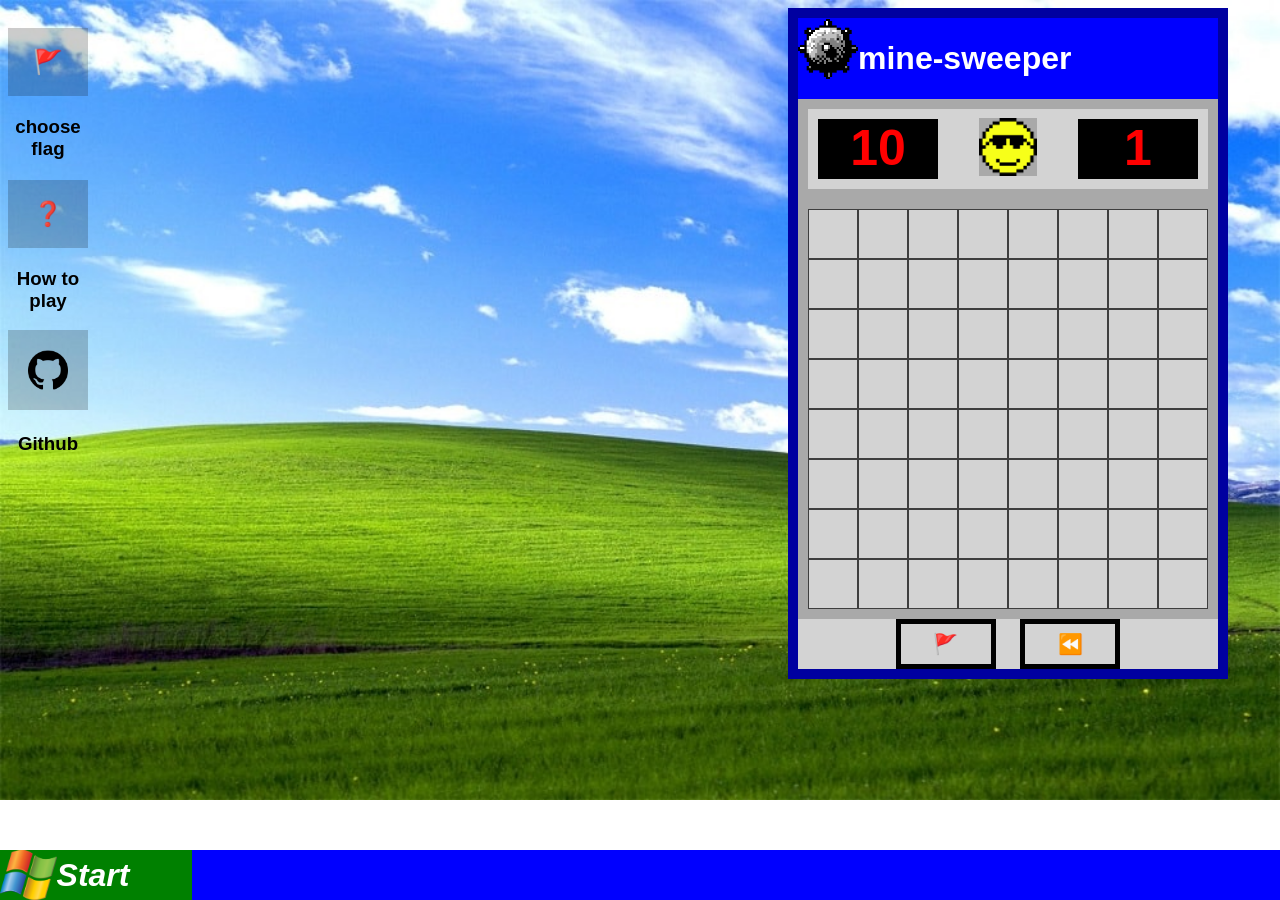
==== index.html @ 87fbbbe6 "add files" ====
<!DOCTYPE html>
    <html lang="en">
    <head>
        <meta charset="UTF-8">
        <meta http-equiv="X-UA-Compatible" 
        content="IE=edge">
        <meta name="viewport" 
        content="width=device-width, initial-scale=1.0">
        <title>Document</title>
        <link rel="stylesheet" href="./assets/styles.css">
        <script src="minesweeper.js" ></script>
    </head>

    <body>
        <div class="programs">
            <div class="program choose-flag">
                <h2>🚩</h2>
                <h3>choose flag </h3>
            </div>

            <div class="program how-to-play">
                <h2>❓</h2>
                <h3>How to play </h3>
            </div>

            <div class="program">
                <a href="" style="text-decoration: none;color: black;">
                    <img src="./assets/git.png" alt="">
                    <h3>Github</h3>
                </a>
            </div>
        </div>


        <div class="board-container">
            <div class="title"><img class="title-img" src="./assets/Minesweeper_1992.webp" alt=""><h1 class="title__title">mine-sweeper</h1></div>
            <div class="mine-left">
                <div id="mines-count">0</div> 
                <a href="" class="restart">
                    <img class="restart-face" src="./assets/smile.png" alt="">
                </a>
                <div id="timer"></div>
            </div>
            <div id="board">
            </div>
            <button id="flag-button">🚩</button>
            <button id="undo">
                ⏪ 
            </button>
        </div>

        <div class="taskbar">
            <div class="windows"><img src="./assets/xp202.png" alt=""> <h1><em>Start</em></h1></div>
            <div class="minesweeper-app"></div>
        </div>

        
        

        <div class="overlay">
            
            <div class="choose">
                <h1>choose flag <span class="close-btn">X</span></h1>
                <button id="flag1">🚩</button>
                <button id="flag2">🏳️</button>
                <button id="flag3">🏴</button>
                <h1>choose bomb</h1>
                <button id="bomb1">💣</button>
                <button id="bomb2">💥</button>
                <button id="bomb3">🧨</button>
            </div>
           
        </div>

        <div class="overlay2">
            <div class="howToPlay">
                <h1>How to Play</h1>
               
                    <p class="howToPlay__line">click on a tile to play, If you click a tile with a mine, you lose</p>
                    <p class="howToPlay__line">the Number in a tile show the number of mines around that tile</p>
                    <p class="howToPlay__line">In this game, there is only 10 mines. Your goal is to click all the tile without the mines inside</p>
                    <p class="howToPlay__line">Mark the tile that you think there posibibly be a bomb to avoid accidentally click with the flag 🚩</p>
                    <p class="howToPlay__line">Click the smiley face to restart the game or the ⏪ to undo</p>
                    
               
                <span class="close-btn2">X</span>
            </div>
            
           
        </div>

    </body>
<script>
   
    var closeX = document.querySelector(".close-btn")
    var closeX2 = document.querySelector(".close-btn2")

    var overlay = document.querySelector(".overlay");
    var overlay2 = document.querySelector(".overlay2");
    var choose  = document.querySelector(".program.choose-flag")
    var howToPlay  = document.querySelector(".program.how-to-play")
    var active = document.querySelectorAll(".active")
    var boardDiv = document.querySelectorAll("#board div")
    var time = 0;
    document.querySelector("#timer").innerHTML =time
   
    setInterval(setTimer,1000)
    function setTimer(){
        time++;
        document.querySelector("#timer").innerHTML =time;
    }
       
    
    choose.onclick = function(){
        
        document.querySelector(".choose").classList.add("active")
        overlay.classList.add("active")
    }

    howToPlay.onclick = function(){
        overlay2.classList.add("active")
        document.querySelector(".howToPlay").classList.add("active")
        
    }

    closeX.onclick = function(){
        overlay.classList.remove("active");
        document.querySelector.bind(document)(".choose.active").classList.remove("active");
    }

    closeX2.onclick = function(){
        overlay2.classList.remove("active");
        document.querySelector.bind(document)(".howToPlay.active").classList.remove("active");
    }
   

</script>
    </html>
---- assets/styles.css ----
body{
    font-family: Arial, Helvetica, sans-serif;
    font-weight: bold;
    text-align: center;
    background-image: url(./Webp.net-compress-image-16.jpg);
    background-repeat: no-repeat;
    background-size: cover;
    display: flex;
    
}
.overlay,.overlay2{
    position: fixed;
    top: 0;
    right: 0;
    bottom: 0;
    left: 0;
    display: flex;
    background-color: rgba(0, 0, 0, 0.2);
    display: none;
}
.overlay.active,.overlay2.active{
    display: flex;
}
.programs{
    width: 30%;
    height: 100%;
}

.program h2{
    padding:20px ;
    background-color: rgba(0, 0, 0, 0.2);
}

.program img{
    padding:20px ;
    height: 40px;
    background-color: rgba(0, 0, 0, 0.2);
}
.board-container{
    margin-left: 700px;
    margin-right: 226px;
    border: 10px rgb(0, 0, 160) solid;
    background-color: lightgray;
}
.title{
    padding-top: 1px;
    margin-top: 0;
    width: 100%;
    background-color: blue;
    display: flex;
    color: white;
}
.mine-left{
    border: 10px solid darkgray;
    display: flex;
    justify-content: space-between;
    align-items: center;
}

#mines-count,#timer{
    background-color: black;
    height: 60px;
    width: 30%;
    color: red;
    text-align: center;
    font-size: 50px;
    border: 10px solid lightgray;
}
.title-img{
    background-color: transparent;
    width: 60px;
    height: 60px;
}
#board{
    width: 400px;
    height: 400px;
    border: 10px solid darkgray;
    background-color: lightgray ;
    display: flex;
    flex-wrap: wrap;
}

#board div{
    width: 48px;
    height: 48px;
    border: 1px solid rgba(33, 33, 33, 0.83);
    font-size: 30px;
    display: flex;
    justify-content: center;
    align-items: center;
}

.tile-clicked{
    background: darkgray;
}

.x1{
    color: blue;
}
.x2{
    color: green;
}
.x3{
    color: red;
}
.x4{
    color: navy;
}
.x5{
    color: brown;
}
.x6{
    color: teal;
}
.x7{
    color: black;
}
.x8{
    color: gray;
}

#flag-button{
    width: 100px;
    height: 50px;
    font-size: 20px;
    background-color: lightgray;
    border: none;
    border: 5px solid black;
}

.restart{
    width: 25%;
    height: 100%;
}
.restart-face{
    height: 58px;
    background-color: darkgray;
    
}



.choose{
    width: 60%;
    margin: 200px;
    border: 1px solid black;
    height: 300px;
    position: fixed;
    background-color: lightgray;
    display: none;
}
.close-btn,.close-btn2{
    position: absolute;
    right: 0;
    padding: 10px 15px;
    top: 0;
    color: white;
    background-color: red;
}
.choose.active{
    display: block;
}

#flag1, #flag2, #flag3,#bomb1, #bomb2, #bomb3{
    margin-left: 20px;
    width: 100px;
    height: 50px;
    font-size: 20px;
    background-color: lightgray;
    border: none;
}

#undo{
    margin-left: 20px;
    width: 100px;
    height: 50px;
    font-size: 20px;
    background-color: lightgray;
    
    border: 5px solid black;
}

#flag1:hover, #flag2:hover, #flag3:hover,#bomb1:hover, #bomb2:hover, #bomb3:hover{
    background-color: black;
}

#flag1, #flag2, #flag3,#bomb1, #bomb2, #bomb3{
    border: 1px solid black;
    border-radius: 10px;
}

.taskbar{
    left: 0;
    height: 50px;
    background-color: blue;
    bottom: 0;
    width: 100%;
    position: fixed;
    display: flex;
    justify-content: flex-start;
   
}

.windows{
    background-color: green;
    height: 100%;
    width: 15%;
    color: white;
    display: flex;
    align-items: center;
}
.windows img{
    height: 100%;
    background-color: green;
    left: 0;
    
}

.howToPlay{
    display: none;
}
.howToPlay.active{
    position: fixed;
    display: flex;
    width: 60%;
    margin: 200px;
    border: 1px solid black;
    background-color: lightgray;
    justify-content: flex-start;
    flex-wrap: wrap;
}
.howToPlay h1{
    text-align: center;
    width: 100%;
}
.howToPlay__list{
    
    list-style-type: none;
}
.howToPlay__line{
    padding: 6px 12px;

}
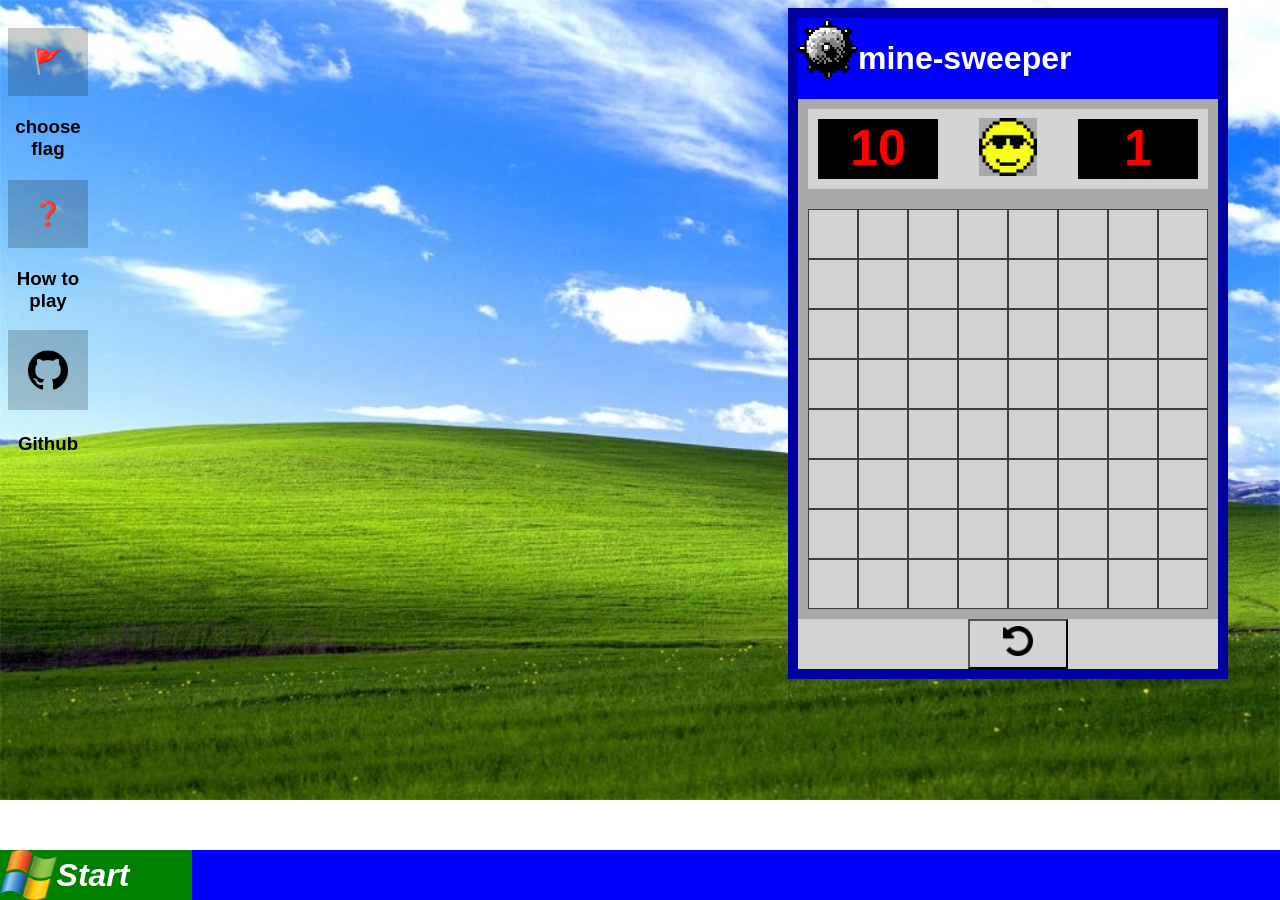
==== commit 32e8eb41: "change change change" ====
--- a/index.html
+++ b/index.html
@@ -6,7 +6,7 @@
         content="IE=edge">
         <meta name="viewport" 
         content="width=device-width, initial-scale=1.0">
-        <title>Document</title>
+        <title>minesweeper</title>
         <link rel="stylesheet" href="./assets/styles.css">
         <script src="minesweeper.js" ></script>
     </head>
@@ -24,7 +24,7 @@
             </div>
 
             <div class="program">
-                <a href="" style="text-decoration: none;color: black;">
+                <a href="https://github.com/tainguynnn/minesweeper" style="text-decoration: none;color: black;">
                     <img src="./assets/git.png" alt="">
                     <h3>Github</h3>
                 </a>
@@ -45,7 +45,7 @@
             </div>
             <button id="flag-button">🚩</button>
             <button id="undo">
-                ⏪ 
+                <img class="undo-img" src="./assets/undo.png" alt=""> 
             </button>
         </div>
 
@@ -79,7 +79,7 @@
                     <p class="howToPlay__line">click on a tile to play, If you click a tile with a mine, you lose</p>
                     <p class="howToPlay__line">the Number in a tile show the number of mines around that tile</p>
                     <p class="howToPlay__line">In this game, there is only 10 mines. Your goal is to click all the tile without the mines inside</p>
-                    <p class="howToPlay__line">Mark the tile that you think there posibibly be a bomb to avoid accidentally click with the flag 🚩</p>
+                    <p class="howToPlay__line">Mark the tile that you think there posibibly be a bomb to avoid accidentally click with the flag 🚩using right click</p>
                     <p class="howToPlay__line">Click the smiley face to restart the game or the ⏪ to undo</p>
                     
                
@@ -91,10 +91,8 @@
 
     </body>
 <script>
-   
     var closeX = document.querySelector(".close-btn")
     var closeX2 = document.querySelector(".close-btn2")
-
     var overlay = document.querySelector(".overlay");
     var overlay2 = document.querySelector(".overlay2");
     var choose  = document.querySelector(".program.choose-flag")
@@ -102,12 +100,14 @@
     var active = document.querySelectorAll(".active")
     var boardDiv = document.querySelectorAll("#board div")
     var time = 0;
-    document.querySelector("#timer").innerHTML =time
-   
+    var mineCount = document.getElementById("mines-count")
+    document.querySelector("#timer").innerHTML = time
     setInterval(setTimer,1000)
     function setTimer(){
+        if(mineCount != "won"){
         time++;
-        document.querySelector("#timer").innerHTML =time;
+        }
+        document.querySelector("#timer").innerHTML = time;
     }
        
     
@@ -135,4 +135,4 @@
    
 
 </script>
-    </html>+    </html>
--- a/assets/styles.css
+++ b/assets/styles.css
@@ -22,7 +22,6 @@
     display: flex;
 }
 .programs{
-    width: 30%;
     height: 100%;
 }
 
@@ -126,6 +125,7 @@
     background-color: lightgray;
     border: none;
     border: 5px solid black;
+    display: none;
 }
 
 .restart{
@@ -177,7 +177,6 @@
     font-size: 20px;
     background-color: lightgray;
     
-    border: 5px solid black;
 }
 
 #flag1:hover, #flag2:hover, #flag3:hover,#bomb1:hover, #bomb2:hover, #bomb3:hover{
@@ -189,6 +188,11 @@
     border-radius: 10px;
 }
 
+.undo-img{
+    height: 30px;
+    width: 30px;
+}
+
 .taskbar{
     left: 0;
     height: 50px;
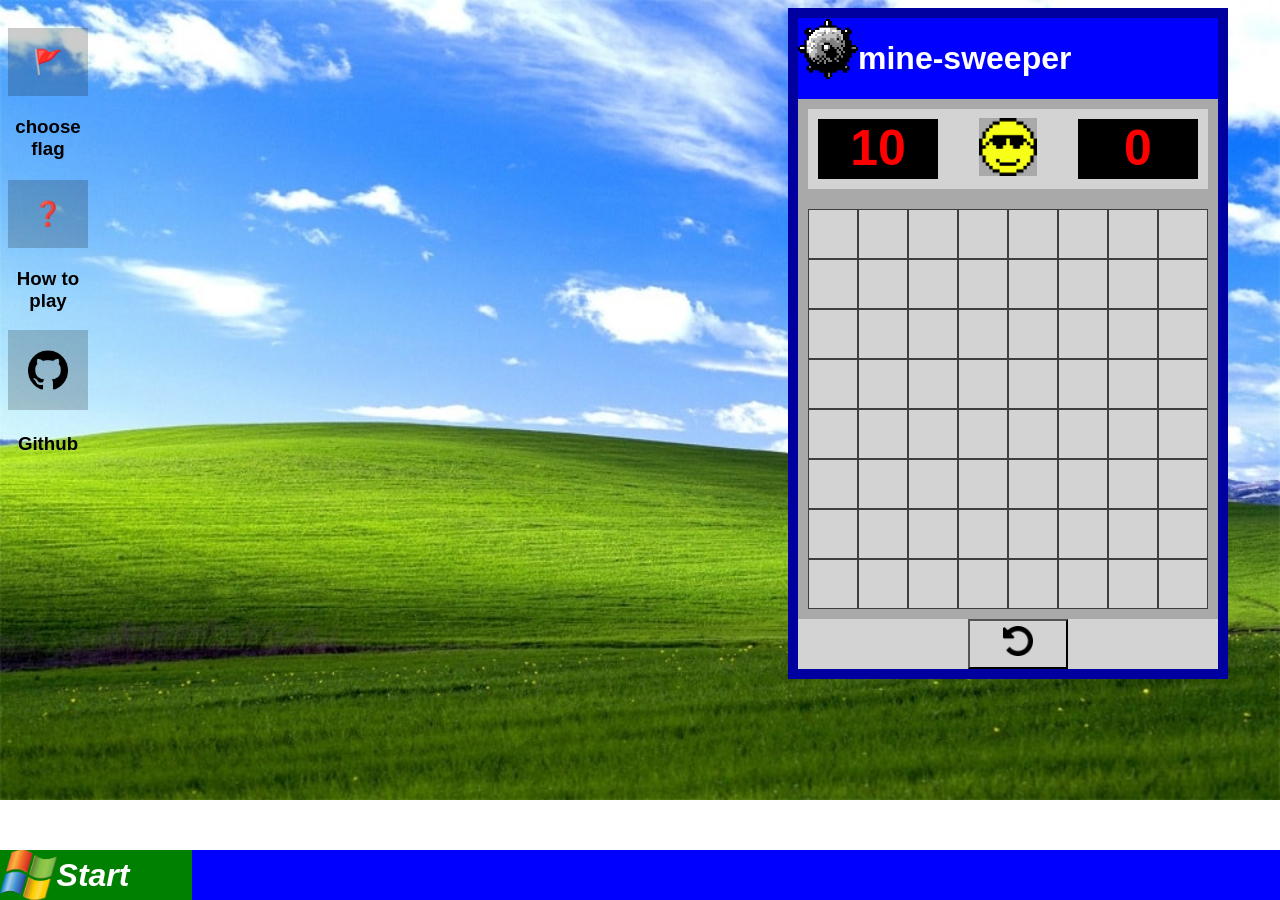
==== commit 1e8c74f8: "ok" ====
--- a/index.html
+++ b/index.html
@@ -1,138 +1,145 @@
-    <!DOCTYPE html>
-    <html lang="en">
-    <head>
-        <meta charset="UTF-8">
-        <meta http-equiv="X-UA-Compatible" 
-        content="IE=edge">
-        <meta name="viewport" 
-        content="width=device-width, initial-scale=1.0">
-        <title>minesweeper</title>
-        <link rel="stylesheet" href="./assets/styles.css">
-        <script src="minesweeper.js" ></script>
-    </head>
+<!DOCTYPE html>
+<html lang="en">
 
-    <body>
-        <div class="programs">
-            <div class="program choose-flag">
-                <h2>🚩</h2>
-                <h3>choose flag </h3>
-            </div>
+<head>
+    <meta charset="UTF-8">
+    <meta http-equiv="X-UA-Compatible" content="IE=edge">
+    <meta name="viewport" content="width=device-width, initial-scale=1.0">
+    <title>minesweeper</title>
+    <link rel="stylesheet" href="./assets/styles.css">
+    <script src="minesweeper.js"></script>
+    <link rel="icon"
+        href="https://d2t1xqejof9utc.cloudfront.net/screenshots/pics/8f3b33a3ca5bc41d0e86a72f274306d8/large.png"
+        type="image/x-icon">
+</head>
 
-            <div class="program how-to-play">
-                <h2>❓</h2>
-                <h3>How to play </h3>
-            </div>
+<body>
+    <div class="programs">
+        <div class="program choose-flag">
+            <h2>🚩</h2>
+            <h3>choose flag </h3>
+        </div>
 
-            <div class="program">
-                <a href="https://github.com/tainguynnn/minesweeper" style="text-decoration: none;color: black;">
-                    <img src="./assets/git.png" alt="">
-                    <h3>Github</h3>
-                </a>
-            </div>
+        <div class="program how-to-play">
+            <h2>❓</h2>
+            <h3>How to play </h3>
+        </div>
+
+        <div class="program">
+            <a href="https://github.com/tainguynnn/minesweeper" style="text-decoration: none;color: black;">
+                <img src="./assets/git.png" alt="">
+                <h3>Github</h3>
+            </a>
+        </div>
+    </div>
+
+
+    <div class="board-container">
+        <div class="title"><img class="title-img" src="./assets/Minesweeper_1992.webp" alt="">
+            <h1 class="title__title">mine-sweeper</h1>
+        </div>
+        <div class="mine-left">
+            <div id="mines-count">0</div>
+            <a href="" class="restart">
+                <img class="restart-face" src="./assets/smile.png" alt="">
+            </a>
+            <div id="timer"></div>
+        </div>
+        <div id="board">
+        </div>
+        <button id="flag-button">🚩</button>
+        <button id="undo">
+            <img class="undo-img" src="./assets/undo.png" alt="">
+        </button>
+    </div>
+
+    <div class="taskbar">
+        <div class="windows"><img src="./assets/xp202.png" alt="">
+            <h1><em>Start</em></h1>
+        </div>
+        <div class="minesweeper-app"></div>
+    </div>
+
+
+
+
+    <div class="overlay">
+
+        <div class="choose">
+            <h1>choose flag <span class="close-btn">X</span></h1>
+            <button id="flag1">🚩</button>
+            <button id="flag2">🏳️</button>
+            <button id="flag3">🏴</button>
+            <h1>choose bomb</h1>
+            <button id="bomb1">💣</button>
+            <button id="bomb2">💥</button>
+            <button id="bomb3">🧨</button>
+        </div>
+
+    </div>
+
+    <div class="overlay2">
+        <div class="howToPlay">
+            <h1>How to Play</h1>
+
+            <p class="howToPlay__line">click on a tile to play, If you click a tile with a mine, you lose</p>
+            <p class="howToPlay__line">the Number in a tile show the number of mines around that tile</p>
+            <p class="howToPlay__line">In this game, there is only 10 mines. Your goal is to click all the tile without
+                the mines inside</p>
+            <p class="howToPlay__line">Mark the tile that you think there posibibly be a bomb to avoid accidentally
+                click with the flag 🚩using right click</p>
+            <p class="howToPlay__line">Click the smiley face to restart the game or the ⏪ to undo</p>
+
+
+            <span class="close-btn2">X</span>
         </div>
 
 
-        <div class="board-container">
-            <div class="title"><img class="title-img" src="./assets/Minesweeper_1992.webp" alt=""><h1 class="title__title">mine-sweeper</h1></div>
-            <div class="mine-left">
-                <div id="mines-count">0</div> 
-                <a href="" class="restart">
-                    <img class="restart-face" src="./assets/smile.png" alt="">
-                </a>
-                <div id="timer"></div>
-            </div>
-            <div id="board">
-            </div>
-            <button id="flag-button">🚩</button>
-            <button id="undo">
-                <img class="undo-img" src="./assets/undo.png" alt=""> 
-            </button>
-        </div>
+    </div>
 
-        <div class="taskbar">
-            <div class="windows"><img src="./assets/xp202.png" alt=""> <h1><em>Start</em></h1></div>
-            <div class="minesweeper-app"></div>
-        </div>
-
-        
-        
-
-        <div class="overlay">
-            
-            <div class="choose">
-                <h1>choose flag <span class="close-btn">X</span></h1>
-                <button id="flag1">🚩</button>
-                <button id="flag2">🏳️</button>
-                <button id="flag3">🏴</button>
-                <h1>choose bomb</h1>
-                <button id="bomb1">💣</button>
-                <button id="bomb2">💥</button>
-                <button id="bomb3">🧨</button>
-            </div>
-           
-        </div>
-
-        <div class="overlay2">
-            <div class="howToPlay">
-                <h1>How to Play</h1>
-               
-                    <p class="howToPlay__line">click on a tile to play, If you click a tile with a mine, you lose</p>
-                    <p class="howToPlay__line">the Number in a tile show the number of mines around that tile</p>
-                    <p class="howToPlay__line">In this game, there is only 10 mines. Your goal is to click all the tile without the mines inside</p>
-                    <p class="howToPlay__line">Mark the tile that you think there posibibly be a bomb to avoid accidentally click with the flag 🚩using right click</p>
-                    <p class="howToPlay__line">Click the smiley face to restart the game or the ⏪ to undo</p>
-                    
-               
-                <span class="close-btn2">X</span>
-            </div>
-            
-           
-        </div>
-
-    </body>
+</body>
 <script>
+    //  sau cùng
     var closeX = document.querySelector(".close-btn")
     var closeX2 = document.querySelector(".close-btn2")
     var overlay = document.querySelector(".overlay");
     var overlay2 = document.querySelector(".overlay2");
-    var choose  = document.querySelector(".program.choose-flag")
-    var howToPlay  = document.querySelector(".program.how-to-play")
+    var choose = document.querySelector(".program.choose-flag")
+    var howToPlay = document.querySelector(".program.how-to-play")
     var active = document.querySelectorAll(".active")
     var boardDiv = document.querySelectorAll("#board div")
     var time = 0;
     var mineCount = document.getElementById("mines-count")
     document.querySelector("#timer").innerHTML = time
-    setInterval(setTimer,1000)
-    function setTimer(){
-        if(mineCount != "won"){
-        time++;
+    setInterval(setTimer, 1000)
+    function setTimer() {
+        if (mineCount != "won") {
+            time++;
         }
         document.querySelector("#timer").innerHTML = time;
     }
-       
-    
-    choose.onclick = function(){
-        
+
+    choose.onclick = function () {
         document.querySelector(".choose").classList.add("active")
         overlay.classList.add("active")
     }
 
-    howToPlay.onclick = function(){
+    howToPlay.onclick = function () {
         overlay2.classList.add("active")
         document.querySelector(".howToPlay").classList.add("active")
-        
     }
 
-    closeX.onclick = function(){
+    closeX.onclick = function () {
         overlay.classList.remove("active");
         document.querySelector.bind(document)(".choose.active").classList.remove("active");
     }
 
-    closeX2.onclick = function(){
+    closeX2.onclick = function () {
         overlay2.classList.remove("active");
         document.querySelector.bind(document)(".howToPlay.active").classList.remove("active");
     }
-   
+
 
 </script>
-    </html>
+
+</html>
--- a/assets/styles.css
+++ b/assets/styles.css
@@ -1,4 +1,4 @@
-body{
+body {
     font-family: Arial, Helvetica, sans-serif;
     font-weight: bold;
     text-align: center;
@@ -6,9 +6,10 @@
     background-repeat: no-repeat;
     background-size: cover;
     display: flex;
-    
-}
-.overlay,.overlay2{
+}
+
+.overlay,
+.overlay2 {
     position: fixed;
     top: 0;
     right: 0;
@@ -18,30 +19,35 @@
     background-color: rgba(0, 0, 0, 0.2);
     display: none;
 }
-.overlay.active,.overlay2.active{
-    display: flex;
-}
-.programs{
-    height: 100%;
-}
-
-.program h2{
-    padding:20px ;
+
+.overlay.active,
+.overlay2.active {
+    display: flex;
+}
+
+.programs {
+    height: 100%;
+}
+
+.program h2 {
+    padding: 20px;
     background-color: rgba(0, 0, 0, 0.2);
 }
 
-.program img{
-    padding:20px ;
+.program img {
+    padding: 20px;
     height: 40px;
     background-color: rgba(0, 0, 0, 0.2);
 }
-.board-container{
+
+.board-container {
     margin-left: 700px;
     margin-right: 226px;
     border: 10px rgb(0, 0, 160) solid;
     background-color: lightgray;
 }
-.title{
+
+.title {
     padding-top: 1px;
     margin-top: 0;
     width: 100%;
@@ -49,14 +55,16 @@
     display: flex;
     color: white;
 }
-.mine-left{
+
+.mine-left {
     border: 10px solid darkgray;
     display: flex;
     justify-content: space-between;
     align-items: center;
 }
 
-#mines-count,#timer{
+#mines-count,
+#timer {
     background-color: black;
     height: 60px;
     width: 30%;
@@ -65,21 +73,23 @@
     font-size: 50px;
     border: 10px solid lightgray;
 }
-.title-img{
+
+.title-img {
     background-color: transparent;
     width: 60px;
     height: 60px;
 }
-#board{
+
+#board {
     width: 400px;
     height: 400px;
     border: 10px solid darkgray;
-    background-color: lightgray ;
+    background-color: lightgray;
     display: flex;
     flex-wrap: wrap;
 }
 
-#board div{
+#board div {
     width: 48px;
     height: 48px;
     border: 1px solid rgba(33, 33, 33, 0.83);
@@ -89,36 +99,43 @@
     align-items: center;
 }
 
-.tile-clicked{
+.tile-clicked {
     background: darkgray;
 }
 
-.x1{
+.x1 {
     color: blue;
 }
-.x2{
+
+.x2 {
     color: green;
 }
-.x3{
+
+.x3 {
     color: red;
 }
-.x4{
+
+.x4 {
     color: navy;
 }
-.x5{
+
+.x5 {
     color: brown;
 }
-.x6{
+
+.x6 {
     color: teal;
 }
-.x7{
+
+.x7 {
     color: black;
 }
-.x8{
+
+.x8 {
     color: gray;
 }
 
-#flag-button{
+#flag-button {
     width: 100px;
     height: 50px;
     font-size: 20px;
@@ -128,19 +145,20 @@
     display: none;
 }
 
-.restart{
+.restart {
     width: 25%;
     height: 100%;
 }
-.restart-face{
+
+.restart-face {
     height: 58px;
     background-color: darkgray;
-    
-}
-
-
-
-.choose{
+
+}
+
+
+
+.choose {
     width: 60%;
     margin: 200px;
     border: 1px solid black;
@@ -149,7 +167,9 @@
     background-color: lightgray;
     display: none;
 }
-.close-btn,.close-btn2{
+
+.close-btn,
+.close-btn2 {
     position: absolute;
     right: 0;
     padding: 10px 15px;
@@ -157,11 +177,17 @@
     color: white;
     background-color: red;
 }
-.choose.active{
+
+.choose.active {
     display: block;
 }
 
-#flag1, #flag2, #flag3,#bomb1, #bomb2, #bomb3{
+#flag1,
+#flag2,
+#flag3,
+#bomb1,
+#bomb2,
+#bomb3 {
     margin-left: 20px;
     width: 100px;
     height: 50px;
@@ -170,30 +196,40 @@
     border: none;
 }
 
-#undo{
+#undo {
     margin-left: 20px;
     width: 100px;
     height: 50px;
     font-size: 20px;
     background-color: lightgray;
-    
-}
-
-#flag1:hover, #flag2:hover, #flag3:hover,#bomb1:hover, #bomb2:hover, #bomb3:hover{
+
+}
+
+#flag1:hover,
+#flag2:hover,
+#flag3:hover,
+#bomb1:hover,
+#bomb2:hover,
+#bomb3:hover {
     background-color: black;
 }
 
-#flag1, #flag2, #flag3,#bomb1, #bomb2, #bomb3{
+#flag1,
+#flag2,
+#flag3,
+#bomb1,
+#bomb2,
+#bomb3 {
     border: 1px solid black;
     border-radius: 10px;
 }
 
-.undo-img{
+.undo-img {
     height: 30px;
     width: 30px;
 }
 
-.taskbar{
+.taskbar {
     left: 0;
     height: 50px;
     background-color: blue;
@@ -202,10 +238,10 @@
     position: fixed;
     display: flex;
     justify-content: flex-start;
-   
-}
-
-.windows{
+
+}
+
+.windows {
     background-color: green;
     height: 100%;
     width: 15%;
@@ -213,17 +249,19 @@
     display: flex;
     align-items: center;
 }
-.windows img{
+
+.windows img {
     height: 100%;
     background-color: green;
     left: 0;
-    
-}
-
-.howToPlay{
-    display: none;
-}
-.howToPlay.active{
+
+}
+
+.howToPlay {
+    display: none;
+}
+
+.howToPlay.active {
     position: fixed;
     display: flex;
     width: 60%;
@@ -233,16 +271,18 @@
     justify-content: flex-start;
     flex-wrap: wrap;
 }
-.howToPlay h1{
+
+.howToPlay h1 {
     text-align: center;
     width: 100%;
 }
-.howToPlay__list{
-    
+
+.howToPlay__list {
+
     list-style-type: none;
 }
-.howToPlay__line{
+
+.howToPlay__line {
     padding: 6px 12px;
 
-}
-
+}
